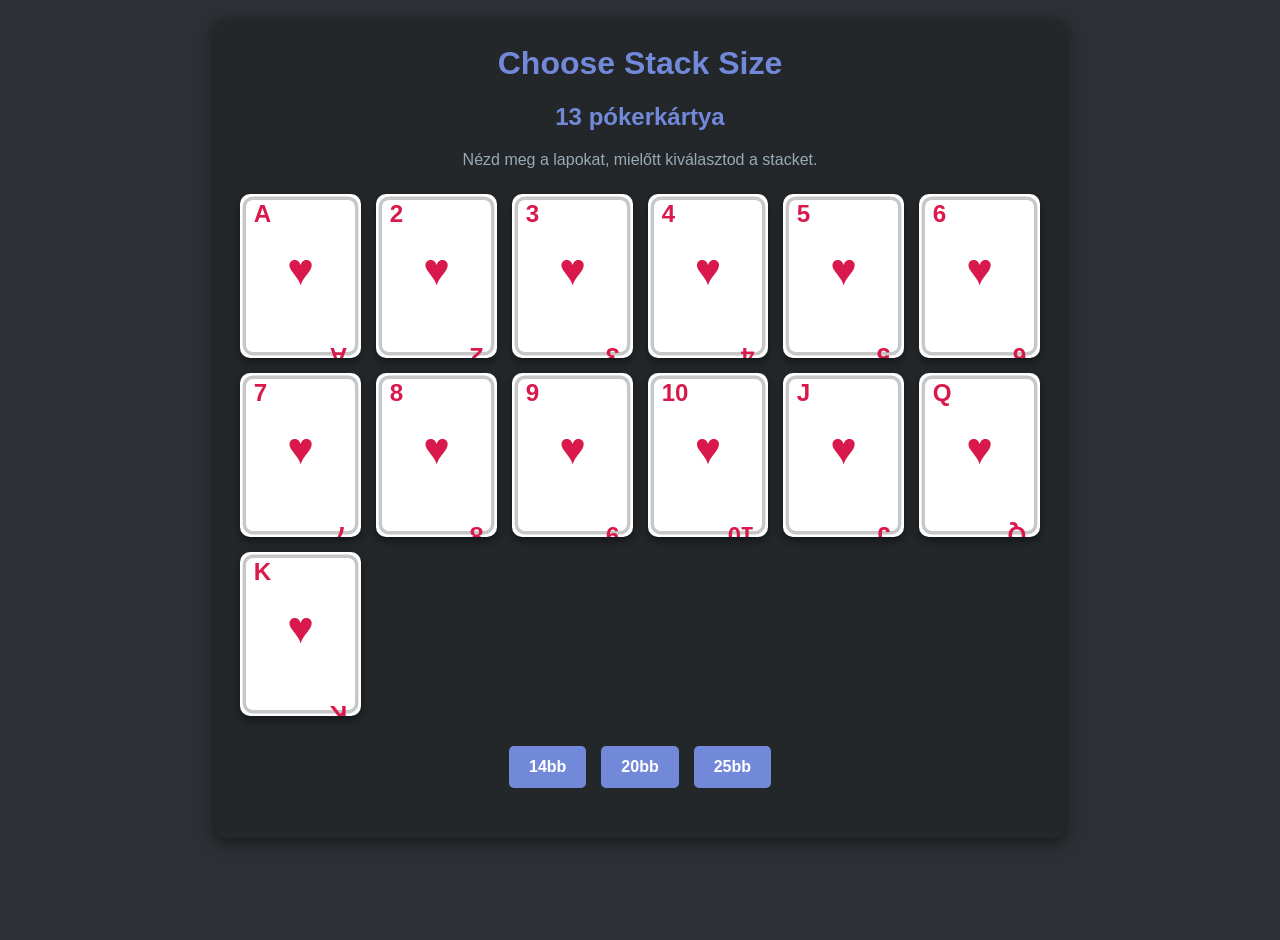
==== index.html @ 7eeee49f "Add 13-card gallery to landing page" ====
<!DOCTYPE html>
<html lang="en">
<head>
    <meta charset="UTF-8">
    <meta name="viewport" content="width=device-width, initial-scale=1.0">
    <title>Choose Stack Size</title>
    <link rel="stylesheet" href="style.css">
</head>
<body>
    <div class="container">
        <h1>Choose Stack Size</h1>
        <section class="cards-section">
            <h2>13 pókerkártya</h2>
            <p class="subtitle">Nézd meg a lapokat, mielőtt kiválasztod a stacket.</p>
            <div class="card-gallery" id="card-gallery"></div>
        </section>
        <div class="action-section">
            <button class="secondary-btn" onclick="location.href='analyzer.html?stack=14'">14bb</button>
            <button class="secondary-btn" onclick="location.href='analyzer.html?stack=20'">20bb</button>
            <button class="secondary-btn" onclick="location.href='analyzer.html?stack=25'">25bb</button>
        </div>
    </div>

    <script>
        const ranks = ["A", "2", "3", "4", "5", "6", "7", "8", "9", "10", "J", "Q", "K"];
        const suit = { symbol: "♥", color: "#d9184b" };

        const gallery = document.getElementById("card-gallery");

        ranks.forEach((rank) => {
            const svg = `
                <svg xmlns="http://www.w3.org/2000/svg" width="140" height="190" viewBox="0 0 140 190">
                    <rect x="5" y="5" width="130" height="180" rx="10" ry="10" fill="#ffffff" stroke="#c7c7c7" stroke-width="4" />
                    <text x="16" y="32" font-family="'Segoe UI', 'Roboto', sans-serif" font-size="28" font-weight="bold" fill="${suit.color}">${rank}</text>
                    <text x="124" y="178" font-family="'Segoe UI', 'Roboto', sans-serif" font-size="28" font-weight="bold" fill="${suit.color}" transform="rotate(180 124 178)">${rank}</text>
                    <text x="70" y="105" font-family="'Segoe UI', 'Roboto', sans-serif" font-size="52" font-weight="bold" text-anchor="middle" fill="${suit.color}">${suit.symbol}</text>
                </svg>
            `;

            const img = document.createElement("img");
            img.src = `data:image/svg+xml;charset=utf-8,${encodeURIComponent(svg)}`;
            img.alt = `${rank} of Hearts`;
            img.className = "card-image";
            gallery.appendChild(img);
        });
    </script>
</body>
</html>
---- style.css ----
body {
    font-family: 'Roboto', sans-serif;
    background-color: #2c2f33;
    color: #ffffff;
    margin: 0;
    padding: 20px;
    display: flex;
    justify-content: center;
    align-items: flex-start;
    min-height: 100vh;
}

.container {
    width: 100%;
    max-width: 800px;
    background-color: #23272a;
    padding: 25px;
    border-radius: 10px;
    box-shadow: 0 4px 15px rgba(0, 0, 0, 0.5);
}

h1, h2 {
    text-align: center;
    color: #7289da;
    margin-top: 0;
}

.cards-section {
    margin: 20px 0 30px;
}

.card-gallery {
    display: grid;
    grid-template-columns: repeat(auto-fit, minmax(120px, 1fr));
    gap: 15px;
    margin-top: 10px;
}

.card-image {
    width: 100%;
    max-width: 140px;
    aspect-ratio: 14 / 19;
    border-radius: 10px;
    box-shadow: 0 4px 8px rgba(0, 0, 0, 0.45);
    background-color: #ffffff;
}

.subtitle {
    text-align: center;
    color: #99aab5;
    margin-bottom: 25px;
}

.input-grid {
    display: grid;
    grid-template-columns: repeat(auto-fit, minmax(120px, 1fr));
    gap: 10px;
    margin-bottom: 20px;
}

.hand-input-field {
    padding: 10px;
    border: 2px solid #4f545c;
    border-radius: 5px;
    background-color: #40444b;
    color: #ffffff;
    font-size: 16px;
    text-align: center;
}

.hand-input-field:focus {
    outline: none;
    border-color: #7289da;
}

.action-section {
    display: flex;
    justify-content: center;
    gap: 15px;
    margin-bottom: 25px;
}

button {
    padding: 12px 20px;
    border: none;
    border-radius: 5px;
    color: #ffffff;
    font-weight: bold;
    cursor: pointer;
    transition: background-color 0.2s, opacity 0.2s;
    font-size: 16px;
}

#generate-btn {
    background-color: #43b581;
}
#generate-btn:hover {
    background-color: #3aa072;
}

.secondary-btn {
    background-color: #7289da;
}
.secondary-btn:hover:not(:disabled) {
    background-color: #677bc4;
}
.secondary-btn:disabled, #generate-btn:disabled {
    background-color: #5c6168;
    cursor: not-allowed;
    opacity: 0.6;
}

#chart-container {
    display: grid;
    grid-template-columns: 80px repeat(6, 1fr);
    gap: 5px;
    margin-bottom: 20px;
}

.chart-header, .chart-cell, .hand-label {
    padding: 10px 5px;
    text-align: center;
    font-weight: bold;
    border-radius: 4px;
    background-color: #40444b;
    min-height: 40px;
    box-sizing: border-box;
    display: flex;
    align-items: center;
    justify-content: center;
}

.chart-cell { display: flex; flex-direction: column; padding: 0; overflow: hidden; }
.strategy-bar { width: 100%; }

.legend { display: flex; justify-content: center; gap: 20px; padding-top: 15px; border-top: 1px solid #40444b; margin-top: 20px; }
.legend-item { display: flex; align-items: center; gap: 8px; }
.color-box { width: 18px; height: 18px; border: 1px solid #ffffff; border-radius: 3px; }

.all-in { background-color: #8b0000; }
.raise { background-color: #f08080; }
.fold { background-color: #add8e6; }

/* Practice mode styles */
#practice-mode { padding: 20px; border: 2px solid #4f545c; border-radius: 8px; text-align: center; }
#question-text { font-size: 1.2em; margin-bottom: 20px; }
#question-text strong { color: #7289da; }
#answer-buttons { display: flex; justify-content: center; gap: 15px; margin-bottom: 20px; }

/* FIX: Answer button background color */
.answer-btn {
    font-size: 1em;
    width: 140px;
    background-color: #4f545c;
    border: 1px solid #7289da;
}
.answer-btn:hover:not(:disabled) {
    background-color: #5c6168;
}
.answer-btn:disabled { opacity: 0.5; cursor: not-allowed; }

#feedback-text { font-size: 1.1em; font-weight: bold; min-height: 25px; }
.feedback-correct { color: #43b581; }
.feedback-incorrect { color: #f04747; }
#score-display { margin-top: 15px; font-size: 1.1em; color: #99aab5; }
#next-question-btn { background-color: #43b581; margin-top: 10px; }
#exit-practice-btn { margin-top: 15px; background-color: #f04747; }
.hidden { display: none !important; }
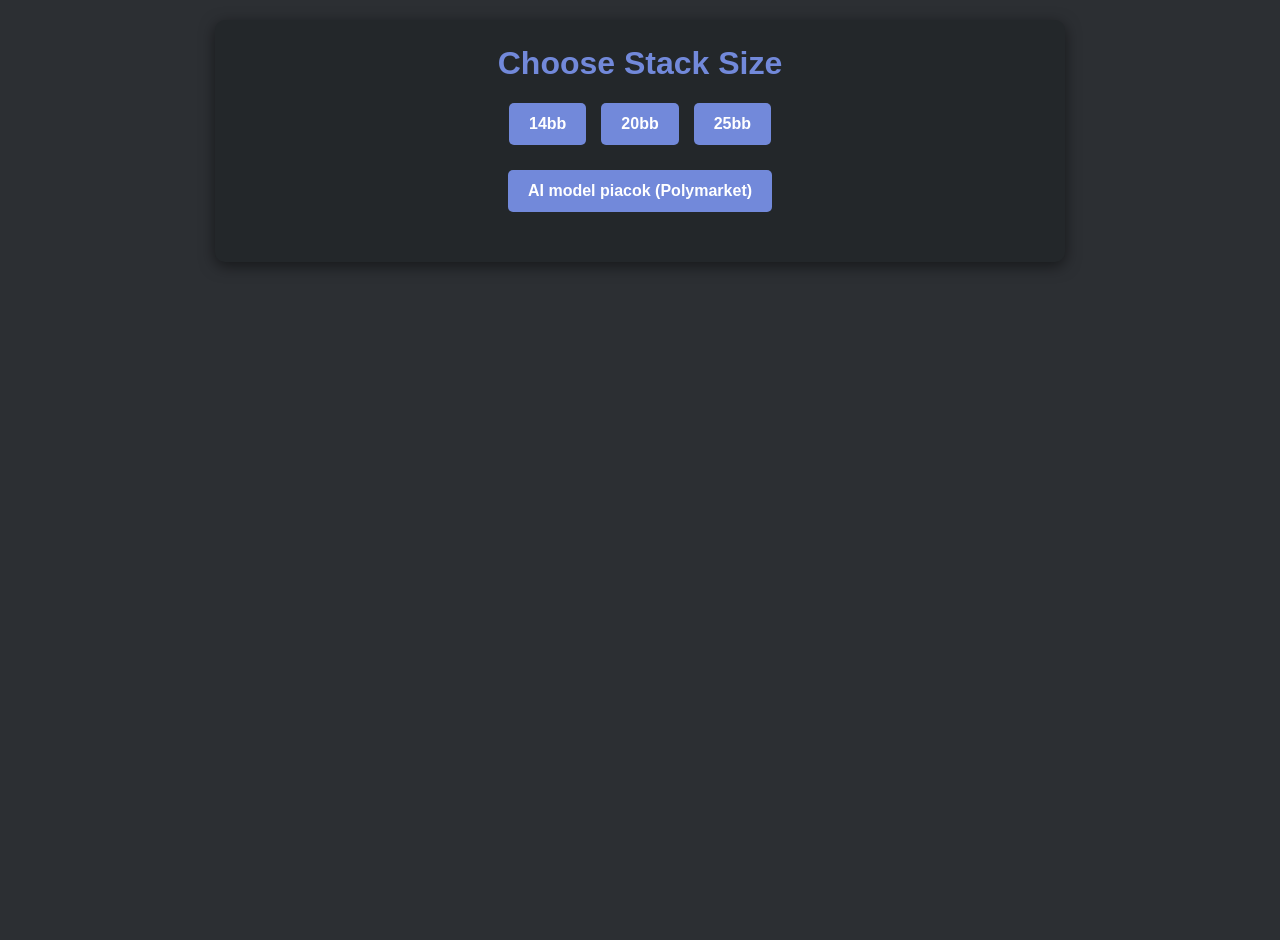
==== commit a5ef2898: "Add AI model Polymarket probability dashboard page" ====
--- a/index.html
+++ b/index.html
@@ -9,41 +9,15 @@
 <body>
     <div class="container">
         <h1>Choose Stack Size</h1>
-        <section class="cards-section">
-            <h2>13 pókerkártya</h2>
-            <p class="subtitle">Nézd meg a lapokat, mielőtt kiválasztod a stacket.</p>
-            <div class="card-gallery" id="card-gallery"></div>
-        </section>
         <div class="action-section">
             <button class="secondary-btn" onclick="location.href='analyzer.html?stack=14'">14bb</button>
             <button class="secondary-btn" onclick="location.href='analyzer.html?stack=20'">20bb</button>
             <button class="secondary-btn" onclick="location.href='analyzer.html?stack=25'">25bb</button>
         </div>
+        <div class="action-section">
+            <button class="secondary-btn" onclick="location.href='ai-model-markets.html'">AI model piacok (Polymarket)</button>
+        </div>
     </div>
-
-    <script>
-        const ranks = ["A", "2", "3", "4", "5", "6", "7", "8", "9", "10", "J", "Q", "K"];
-        const suit = { symbol: "♥", color: "#d9184b" };
-
-        const gallery = document.getElementById("card-gallery");
-
-        ranks.forEach((rank) => {
-            const svg = `
-                <svg xmlns="http://www.w3.org/2000/svg" width="140" height="190" viewBox="0 0 140 190">
-                    <rect x="5" y="5" width="130" height="180" rx="10" ry="10" fill="#ffffff" stroke="#c7c7c7" stroke-width="4" />
-                    <text x="16" y="32" font-family="'Segoe UI', 'Roboto', sans-serif" font-size="28" font-weight="bold" fill="${suit.color}">${rank}</text>
-                    <text x="124" y="178" font-family="'Segoe UI', 'Roboto', sans-serif" font-size="28" font-weight="bold" fill="${suit.color}" transform="rotate(180 124 178)">${rank}</text>
-                    <text x="70" y="105" font-family="'Segoe UI', 'Roboto', sans-serif" font-size="52" font-weight="bold" text-anchor="middle" fill="${suit.color}">${suit.symbol}</text>
-                </svg>
-            `;
-
-            const img = document.createElement("img");
-            img.src = `data:image/svg+xml;charset=utf-8,${encodeURIComponent(svg)}`;
-            img.alt = `${rank} of Hearts`;
-            img.className = "card-image";
-            gallery.appendChild(img);
-        });
-    </script>
 </body>
 </html>
 
--- a/style.css
+++ b/style.css
@@ -23,26 +23,6 @@
     text-align: center;
     color: #7289da;
     margin-top: 0;
-}
-
-.cards-section {
-    margin: 20px 0 30px;
-}
-
-.card-gallery {
-    display: grid;
-    grid-template-columns: repeat(auto-fit, minmax(120px, 1fr));
-    gap: 15px;
-    margin-top: 10px;
-}
-
-.card-image {
-    width: 100%;
-    max-width: 140px;
-    aspect-ratio: 14 / 19;
-    border-radius: 10px;
-    box-shadow: 0 4px 8px rgba(0, 0, 0, 0.45);
-    background-color: #ffffff;
 }
 
 .subtitle {
@@ -166,3 +146,103 @@
 #next-question-btn { background-color: #43b581; margin-top: 10px; }
 #exit-practice-btn { margin-top: 15px; background-color: #f04747; }
 .hidden { display: none !important; }
+
+.ai-markets-container {
+    max-width: 980px;
+}
+
+.warning-box {
+    background: #4f545c;
+    border-left: 4px solid #f0c674;
+    padding: 12px;
+    border-radius: 6px;
+    margin: 10px 0 20px;
+    color: #f4f4f4;
+}
+
+.snapshot-meta {
+    text-align: center;
+    color: #99aab5;
+    margin-bottom: 18px;
+}
+
+.model-card-grid {
+    display: grid;
+    grid-template-columns: repeat(auto-fit, minmax(260px, 1fr));
+    gap: 14px;
+    margin-bottom: 28px;
+}
+
+.model-card {
+    background: #40444b;
+    border: 1px solid #4f545c;
+    border-radius: 10px;
+    padding: 14px;
+}
+
+.model-card h3 {
+    margin: 0 0 8px;
+    color: #9db1ff;
+}
+
+.market-question {
+    color: #d6d9de;
+    min-height: 42px;
+}
+
+.model-probability {
+    display: inline-block;
+    font-size: 1.5rem;
+    font-weight: 700;
+    margin-bottom: 8px;
+    color: #43b581;
+}
+
+.probability-bar {
+    width: 100%;
+    background: #2c2f33;
+    border-radius: 999px;
+    overflow: hidden;
+    height: 12px;
+    margin-top: 8px;
+}
+
+.probability-bar-fill {
+    height: 100%;
+    background: linear-gradient(90deg, #43b581, #7289da);
+}
+
+.deadline-timeline {
+    border-top: 1px solid #4f545c;
+    margin-top: 10px;
+}
+
+.timeline-row {
+    display: grid;
+    grid-template-columns: 160px 1fr;
+    gap: 12px;
+    align-items: center;
+    padding: 10px 0;
+    border-bottom: 1px solid #35393f;
+}
+
+.timeline-date {
+    font-weight: 700;
+    color: #f0c674;
+}
+
+.timeline-content {
+    display: flex;
+    justify-content: space-between;
+    gap: 10px;
+}
+
+@media (max-width: 700px) {
+    .timeline-row {
+        grid-template-columns: 1fr;
+    }
+
+    .timeline-content {
+        flex-direction: column;
+    }
+}
